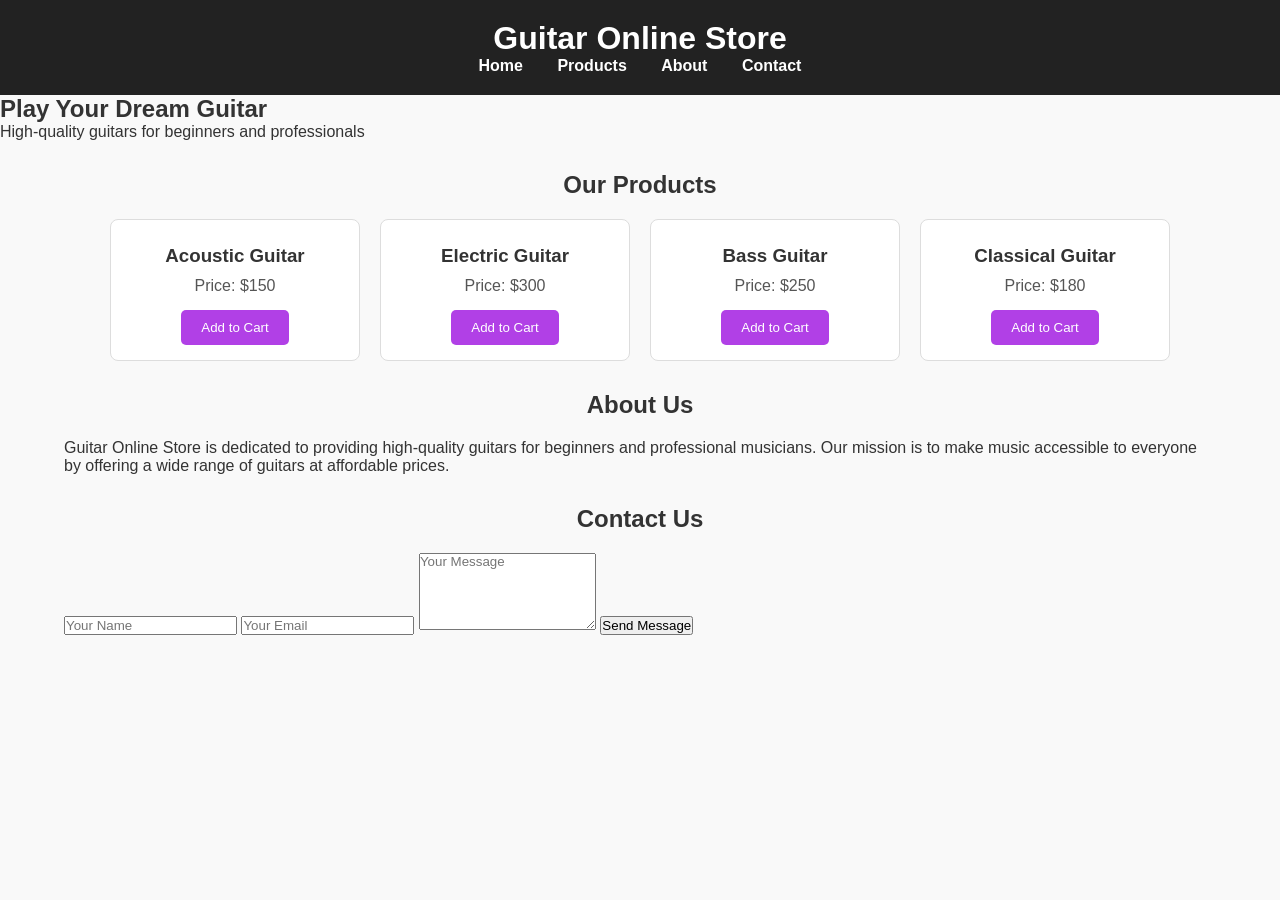
==== index.html @ a0023489 "first commit" ====
<!DOCTYPE html>
<html lang="en">
<head>
  <title>Guitar Online Store</title>
    <style>
       
        * {
            margin: 0;
            padding: 0;
            box-sizing: border-box;
            font-family: Arial, sans-serif;
        }

        body {
            background-color: #f9f9f9;
            color: #333;
        }

        header {
            background-color: #222;
            color: white;
            padding: 20px;
            text-align: center;
        }

        nav a {
            color: white;
            margin: 0 15px;
            text-decoration: none;
            font-weight: bold;
            
        }

        .container {
            width: 90%;
            max-width: 1200px;
            margin: 30px auto;
        }

        h2 {
            margin-bottom: 20px;
            text-align: center;
        }

        .products {
            display: flex;
            flex-wrap: wrap;
            gap: 20px;
            justify-content: center;
        }

        .product {
            background-color: white;
            border: 1px solid #ddd;
            border-radius: 8px;
            width: 250px;
            padding: 15px;
            text-align: center;
            transition: 0.3s;
     
        }

        .product img {
            width: 100%;
            height: 200px;
            object-fit: cover;
            border-radius: 5px;
        }

        .product h3 {
            margin: 10px 0;
        }

        .product p {
            color: #555;
            margin-bottom: 15px;
        }

        .product button {
            padding: 10px 20px;
            border: none;
            background-color: #b140e6;
            color: white;
            border-radius: 5px;
            cursor: pointer;
        }

        .product button:hover {
            background-color: #a649f3;
        }

        footer {
            background-color: #222;
            color: white;
            text-align: center;
            padding: 15px;
            margin-top: 30px;
        }
    </style>
</head>
<body>

    <header>
        <h1>Guitar Online Store</h1>
        <nav>
            <a href="#home">Home</a>
            <a href="#products">Products</a>
            <a href="#about">About</a>
            <a href="#contact">Contact</a>
        </nav>
    </header>

    <section class="hero" id="home">
        <h1>Play Your Dream Guitar</h1>
        <p>High-quality guitars for beginners and professionals</p>
        
    <section id="products">
        <div class="container">
            <h2 style="text-align:center;">Our Products</h2>
            <div class="products">
                <div class="product">
                    <h3>Acoustic Guitar</h3>
                    <p>Price: $150</p>
                    <button>Add to Cart</button>
                </div>
                <div class="product">

                    <h3>Electric Guitar</h3>
                    <p>Price: $300</p>
                    <button>Add to Cart</button>
                </div>
                <div class="product">
                    
                    <h3>Bass Guitar</h3>
                    <p>Price: $250</p>
                    <button>Add to Cart</button>
                </div>
                <div class="product">
                    
                    <h3>Classical Guitar</h3>
                    <p>Price: $180</p>
                    <button>Add to Cart</button>
                </div>
            </div>
        </div>
    </section>

    <section id="about">
        <div class="container about">
            <h2>About Us</h2>
            <p>Guitar Online Store is dedicated to providing high-quality guitars for beginners and professional musicians. Our mission is to make music accessible to everyone by offering a wide range of guitars at affordable prices.</p>
        </div>
    </section>

    <section id="contact">
        <div class="container">
            <h2 style="text-align:center;">Contact Us</h2>
            <form>
                <input type="text" placeholder="Your Name" required>
                <input type="email" placeholder="Your Email" required>
                <textarea rows="5" placeholder="Your Message" required></textarea>
                <button type="submit" class="submit">Send Message</button>
            </form>
        </div>
    </section>


</body>
</html>
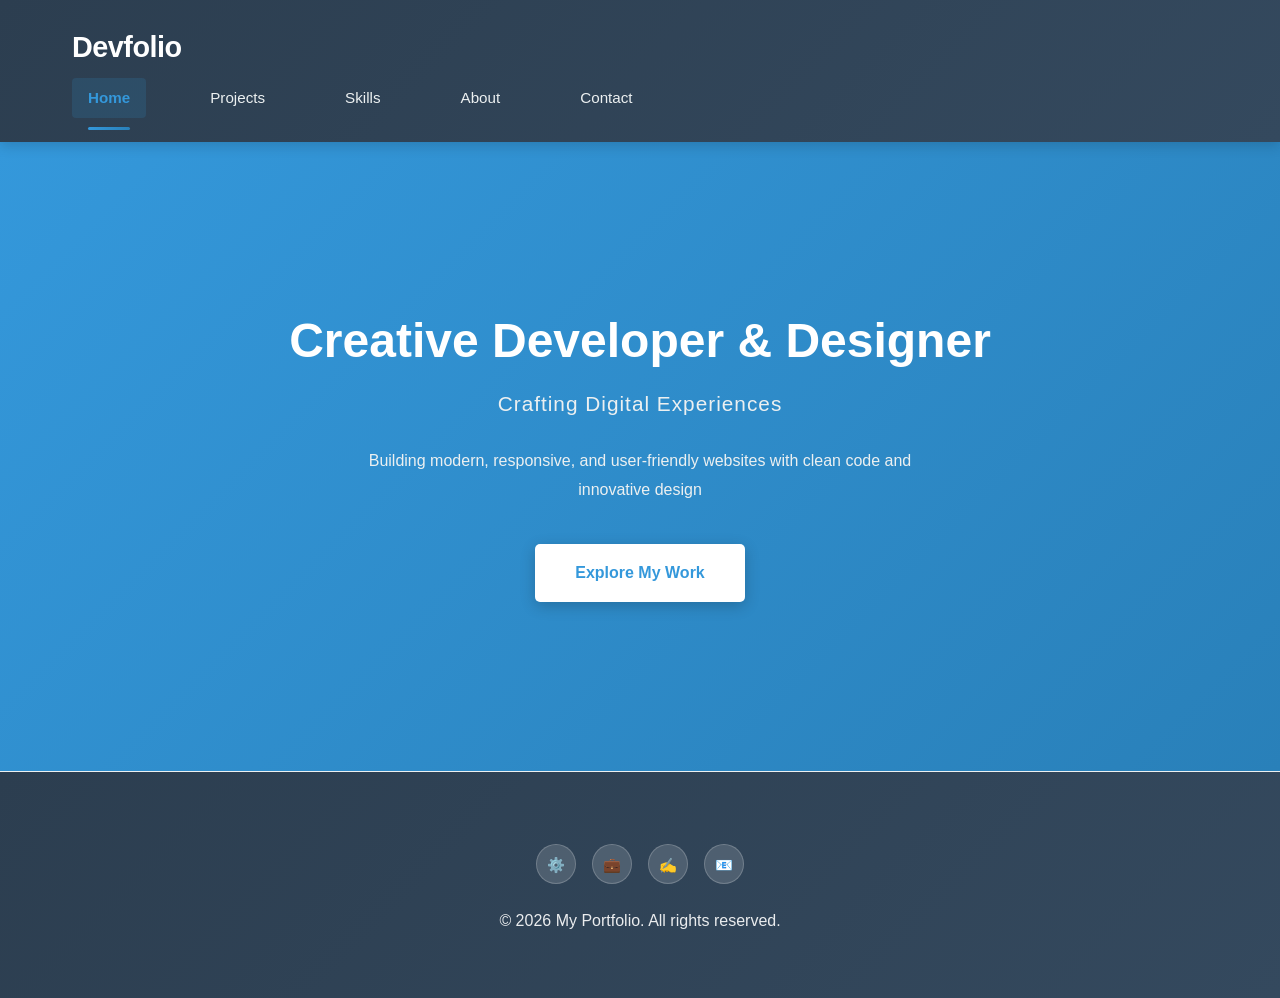
==== commit 17467ebf: "first commit" ====
--- a/index.html
+++ b/index.html
@@ -1,169 +1,43 @@
 <!DOCTYPE html>
 <html lang="en">
 <head>
-  <title>Guitar Online Store</title>
-    <style>
-       
-        * {
-            margin: 0;
-            padding: 0;
-            box-sizing: border-box;
-            font-family: Arial, sans-serif;
-        }
-
-        body {
-            background-color: #f9f9f9;
-            color: #333;
-        }
-
-        header {
-            background-color: #222;
-            color: white;
-            padding: 20px;
-            text-align: center;
-        }
-
-        nav a {
-            color: white;
-            margin: 0 15px;
-            text-decoration: none;
-            font-weight: bold;
-            
-        }
-
-        .container {
-            width: 90%;
-            max-width: 1200px;
-            margin: 30px auto;
-        }
-
-        h2 {
-            margin-bottom: 20px;
-            text-align: center;
-        }
-
-        .products {
-            display: flex;
-            flex-wrap: wrap;
-            gap: 20px;
-            justify-content: center;
-        }
-
-        .product {
-            background-color: white;
-            border: 1px solid #ddd;
-            border-radius: 8px;
-            width: 250px;
-            padding: 15px;
-            text-align: center;
-            transition: 0.3s;
-     
-        }
-
-        .product img {
-            width: 100%;
-            height: 200px;
-            object-fit: cover;
-            border-radius: 5px;
-        }
-
-        .product h3 {
-            margin: 10px 0;
-        }
-
-        .product p {
-            color: #555;
-            margin-bottom: 15px;
-        }
-
-        .product button {
-            padding: 10px 20px;
-            border: none;
-            background-color: #b140e6;
-            color: white;
-            border-radius: 5px;
-            cursor: pointer;
-        }
-
-        .product button:hover {
-            background-color: #a649f3;
-        }
-
-        footer {
-            background-color: #222;
-            color: white;
-            text-align: center;
-            padding: 15px;
-            margin-top: 30px;
-        }
-    </style>
+    <meta charset="UTF-8">
+    <meta name="viewport" content="width=device-width, initial-scale=1.0">
+    <title>Home | My Portfolio</title>
+    <link rel="stylesheet" href="style.css">
+    <script src="script.js" defer></script>
 </head>
 <body>
 
-    <header>
-        <h1>Guitar Online Store</h1>
+<header>
+    <div class="container">
+        <h1>Devfolio</h1>
         <nav>
-            <a href="#home">Home</a>
-            <a href="#products">Products</a>
-            <a href="#about">About</a>
-            <a href="#contact">Contact</a>
+            <a href="index.html">Home</a>
+            <a href="projects.html">Projects</a>
+            <a href="skills.html">Skills</a>
+            <a href="about.html">About</a>
+            <a href="contact.html">Contact</a>
         </nav>
-    </header>
+    </div>
+</header>
 
-    <section class="hero" id="home">
-        <h1>Play Your Dream Guitar</h1>
-        <p>High-quality guitars for beginners and professionals</p>
-        
-    <section id="products">
-        <div class="container">
-            <h2 style="text-align:center;">Our Products</h2>
-            <div class="products">
-                <div class="product">
-                    <h3>Acoustic Guitar</h3>
-                    <p>Price: $150</p>
-                    <button>Add to Cart</button>
-                </div>
-                <div class="product">
+<section class="hero">
+    <h1>Creative Developer & Designer</h1>
+    <p class="subtitle">Crafting Digital Experiences</p>
+    <p>Building modern, responsive, and user-friendly websites with clean code and innovative design</p>
+    <a href="projects.html">Explore My Work</a>
+</section>
 
-                    <h3>Electric Guitar</h3>
-                    <p>Price: $300</p>
-                    <button>Add to Cart</button>
-                </div>
-                <div class="product">
-                    
-                    <h3>Bass Guitar</h3>
-                    <p>Price: $250</p>
-                    <button>Add to Cart</button>
-                </div>
-                <div class="product">
-                    
-                    <h3>Classical Guitar</h3>
-                    <p>Price: $180</p>
-                    <button>Add to Cart</button>
-                </div>
-            </div>
-        </div>
-    </section>
-
-    <section id="about">
-        <div class="container about">
-            <h2>About Us</h2>
-            <p>Guitar Online Store is dedicated to providing high-quality guitars for beginners and professional musicians. Our mission is to make music accessible to everyone by offering a wide range of guitars at affordable prices.</p>
-        </div>
-    </section>
-
-    <section id="contact">
-        <div class="container">
-            <h2 style="text-align:center;">Contact Us</h2>
-            <form>
-                <input type="text" placeholder="Your Name" required>
-                <input type="email" placeholder="Your Email" required>
-                <textarea rows="5" placeholder="Your Message" required></textarea>
-                <button type="submit" class="submit">Send Message</button>
-            </form>
-        </div>
-    </section>
-
+<footer>
+    <div class="social-links">
+        <a href="https://github.com" target="_blank" title="GitHub">⚙️</a>
+        <a href="https://linkedin.com" target="_blank" title="LinkedIn">💼</a>
+        <a href="https://twitter.com" target="_blank" title="Twitter">✍️</a>
+        <a href="mailto:your.email@example.com" title="Email">📧</a>
+    </div>
+    <p>&copy; 2026 My Portfolio. All rights reserved.</p>
+</footer>
 
 </body>
-</html>+</html>
--- a/style.css
+++ b/style.css
@@ -0,0 +1,574 @@
+/* IMPROVED PORTFOLIO STYLESHEET */
+
+* {
+    margin: 0;
+    padding: 0;
+    box-sizing: border-box;
+}
+
+html {
+    scroll-behavior: smooth;
+}
+
+body {
+    font-family: 'Segoe UI', Tahoma, Geneva, Verdana, sans-serif;
+    line-height: 1.6;
+    color: #2c3e50;
+    background: #f8f9fa;
+    font-size: 16px;
+}
+
+.container {
+    max-width: 1200px;
+    margin: 0 auto;
+    padding: 0 2rem;
+}
+
+/* HEADER & NAVIGATION */
+header {
+    background: linear-gradient(135deg, #2c3e50 0%, #34495e 100%);
+    color: white;
+    padding: 1.5rem 0;
+    position: sticky;
+    top: 0;
+    z-index: 1000;
+    box-shadow: 0 4px 12px rgba(0, 0, 0, 0.15);
+}
+
+header h1 {
+    margin-bottom: 0.5rem;
+    font-size: 1.8rem;
+    font-weight: 700;
+    letter-spacing: -0.5px;
+}
+
+nav {
+    display: flex;
+    gap: 3rem;
+    flex-wrap: wrap;
+    align-items: center;
+}
+
+nav a {
+    color: #ecf0f1;
+    text-decoration: none;
+    font-size: 0.95rem;
+    font-weight: 500;
+    transition: all 0.3s cubic-bezier(0.25, 0.46, 0.45, 0.94);
+    position: relative;
+    padding: 0.5rem 1rem;
+    border-radius: 4px;
+    display: flex;
+    align-items: center;
+}
+
+nav a.active {
+    color: #3498db;
+    background: rgba(52, 152, 219, 0.15);
+    font-weight: 600;
+}
+
+nav a.active::after {
+    content: '';
+    position: absolute;
+    bottom: -12px;
+    left: 1rem;
+    width: calc(100% - 2rem);
+    height: 3px;
+    background: linear-gradient(90deg, #3498db 0%, #2980b9 100%);
+    border-radius: 2px;
+    animation: slideUnderline 0.4s cubic-bezier(0.25, 0.46, 0.45, 0.94);
+}
+
+@keyframes slideUnderline {
+    from {
+        width: 0;
+        opacity: 0;
+    }
+    to {
+        width: calc(100% - 2rem);
+        opacity: 1;
+    }
+}
+
+/* HERO SECTION */
+.hero {
+    background: linear-gradient(135deg, #3498db 0%, #2980b9 100%);
+    color: white;
+    padding: 8rem 2rem;
+    text-align: center;
+    min-height: 70vh;
+    display: flex;
+    flex-direction: column;
+    justify-content: center;
+    align-items: center;
+}
+
+.hero h1 {
+    font-size: 3rem;
+    margin-bottom: 1rem;
+    font-weight: 700;
+    line-height: 1.2;
+}
+
+.hero .subtitle {
+    font-size: 1.3rem;
+    margin-bottom: 1.5rem;
+    color: #ecf0f1;
+    font-weight: 300;
+    letter-spacing: 1px;
+}
+
+.hero p {
+    font-size: 1rem;
+    margin-bottom: 2.5rem;
+    max-width: 600px;
+    margin-left: auto;
+    margin-right: auto;
+    color: #ecf0f1;
+    line-height: 1.8;
+}
+
+.hero a {
+    display: inline-block;
+    background: white;
+    color: #3498db;
+    padding: 1rem 2.5rem;
+    text-decoration: none;
+    border-radius: 5px;
+    font-weight: 600;
+    transition: all 0.3s ease;
+    box-shadow: 0 4px 15px rgba(0, 0, 0, 0.2);
+}
+
+.hero a:hover {
+    background: #ecf0f1;
+    transform: translateY(-2px);
+    box-shadow: 0 6px 20px rgba(0, 0, 0, 0.3);
+}
+
+/* SECTIONS */
+section {
+    padding: 5rem 2rem;
+    margin: 0;
+    background: white;
+    border-bottom: 1px solid #ecf0f1;
+}
+
+section h2 {
+    font-size: 2.2rem;
+    margin-bottom: 3rem;
+    font-weight: 700;
+    color: #2c3e50;
+    text-align: center;
+    position: relative;
+    padding-bottom: 1.5rem;
+}
+
+section h2::after {
+    content: '';
+    position: absolute;
+    bottom: 0;
+    left: 50%;
+    transform: translateX(-50%);
+    width: 80px;
+    height: 3px;
+    background: linear-gradient(90deg, #3498db, #2980b9);
+}
+
+section h3 {
+    font-size: 1.3rem;
+    margin-top: 2rem;
+    margin-bottom: 1rem;
+    font-weight: 600;
+    color: #2c3e50;
+}
+
+section p {
+    margin-bottom: 1.2rem;
+    line-height: 1.8;
+    color: #555;
+}
+
+/* PROJECTS GRID */
+.projects {
+    display: grid;
+    grid-template-columns: repeat(auto-fit, minmax(280px, 1fr));
+    gap: 2.5rem;
+}
+
+.project-card {
+    border: 1px solid #ecf0f1;
+    border-radius: 8px;
+    overflow: hidden;
+    background: white;
+    box-shadow: 0 2px 8px rgba(0, 0, 0, 0.08);
+    transition: all 0.3s ease;
+}
+
+.project-card img {
+    width: 100%;
+    height: 200px;
+    object-fit: cover;
+    transition: transform 0.3s ease;
+}
+
+.project-card h3 {
+    padding: 1.3rem 1.3rem 0.5rem;
+    margin-top: 0;
+    font-size: 1.2rem;
+    color: #2c3e50;
+}
+
+.project-card p {
+    padding: 0 1.3rem 1.3rem;
+    font-size: 0.95rem;
+    color: #666;
+}
+
+.project-card:hover {
+    transform: translateY(-8px);
+    box-shadow: 0 8px 20px rgba(0, 0, 0, 0.12);
+    border-color: #3498db;
+}
+
+.project-card:hover img {
+    transform: scale(1.05);
+}
+
+/* SKILLS GRID */
+.skills-grid {
+    display: grid;
+    grid-template-columns: repeat(auto-fit, minmax(150px, 1fr));
+    gap: 2rem;
+}
+
+.skill-item {
+    border: 2px solid #ecf0f1;
+    padding: 2rem 1.5rem;
+    text-align: center;
+    border-radius: 8px;
+    background: linear-gradient(135deg, #f8f9fa, white);
+    transition: all 0.3s ease;
+}
+
+.skill-item h3 {
+    margin-top: 0;
+    font-size: 1.1rem;
+    color: #2c3e50;
+    margin-bottom: 0.5rem;
+    font-weight: 600;
+}
+
+.skill-item p {
+    font-size: 0.85rem;
+    color: #7f8c8d;
+    text-transform: uppercase;
+    letter-spacing: 0.5px;
+    margin: 0;
+}
+
+.skill-item:hover {
+    border-color: #3498db;
+    background: linear-gradient(135deg, #ecf9ff, white);
+    box-shadow: 0 4px 12px rgba(52, 152, 219, 0.15);
+    transform: translateY(-4px);
+}
+
+/* ABOUT PAGE */
+.about {
+    background: linear-gradient(135deg, #f8f9fa, white);
+}
+
+.about h3 {
+    font-size: 1.3rem;
+    margin-top: 2.5rem;
+    margin-bottom: 1rem;
+    font-weight: 600;
+    color: #3498db;
+    border-left: 4px solid #3498db;
+    padding-left: 1rem;
+}
+
+.about p {
+    margin-bottom: 1.2rem;
+    line-height: 1.8;
+    color: #555;
+}
+
+.simple-cta {
+    display: inline-block;
+    background: #3498db;
+    color: white;
+    padding: 0.9rem 2.2rem;
+    text-decoration: none;
+    border-radius: 5px;
+    font-weight: 600;
+    transition: all 0.3s ease;
+    margin-top: 1.5rem;
+    box-shadow: 0 2px 8px rgba(52, 152, 219, 0.3);
+}
+
+.simple-cta:hover {
+    background: #2980b9;
+    transform: translateY(-2px);
+    box-shadow: 0 4px 12px rgba(52, 152, 219, 0.4);
+}
+
+/* CONTACT FORM */
+.contact {
+    background: linear-gradient(135deg, #f8f9fa, white);
+}
+
+form {
+    max-width: 600px;
+    margin: 0 auto;
+}
+
+.form-group {
+    margin-bottom: 1.8rem;
+}
+
+label {
+    display: block;
+    margin-bottom: 0.7rem;
+    font-weight: 600;
+    font-size: 0.95rem;
+    color: #2c3e50;
+}
+
+input,
+textarea {
+    width: 100%;
+    padding: 0.9rem;
+    border: 2px solid #ecf0f1;
+    border-radius: 5px;
+    font-family: inherit;
+    font-size: 1rem;
+    transition: all 0.3s ease;
+    background: white;
+}
+
+input::placeholder,
+textarea::placeholder {
+    color: #bdc3c7;
+}
+
+input:focus,
+textarea:focus {
+    outline: none;
+    border-color: #3498db;
+    background: white;
+    box-shadow: 0 0 0 3px rgba(52, 152, 219, 0.1);
+}
+
+textarea {
+    min-height: 150px;
+    resize: vertical;
+}
+
+button {
+    background: linear-gradient(135deg, #3498db, #2980b9);
+    color: white;
+    padding: 1rem 2.5rem;
+    border: none;
+    border-radius: 5px;
+    font-size: 1rem;
+    font-weight: 600;
+    cursor: pointer;
+    transition: all 0.3s ease;
+    box-shadow: 0 2px 8px rgba(52, 152, 219, 0.3);
+    text-transform: uppercase;
+    letter-spacing: 0.5px;
+}
+
+button:hover {
+    background: linear-gradient(135deg, #2980b9, #1e5a7a);
+    transform: translateY(-2px);
+    box-shadow: 0 4px 12px rgba(52, 152, 219, 0.4);
+}
+
+/* FOOTER */
+footer {
+    background: linear-gradient(135deg, #2c3e50, #34495e);
+    color: white;
+    text-align: center;
+    padding: 3rem 2rem;
+}
+
+footer p {
+    margin-bottom: 1rem;
+    opacity: 0.9;
+}
+
+.social-links {
+    margin: 1.5rem 0;
+    display: flex;
+    justify-content: center;
+    gap: 1rem;
+    flex-wrap: wrap;
+}
+
+.social-links a {
+    display: inline-block;
+    width: 40px;
+    height: 40px;
+    background: rgba(255, 255, 255, 0.15);
+    color: white;
+    text-decoration: none;
+    border-radius: 50%;
+    text-align: center;
+    line-height: 40px;
+    transition: all 0.3s ease;
+    border: 1px solid rgba(255, 255, 255, 0.2);
+    font-weight: 600;
+    font-size: 0.9rem;
+}
+
+.social-links a:hover {
+    background: #3498db;
+    transform: translateY(-3px);
+    border-color: #3498db;
+}
+
+/* RESPONSIVE */
+@media (max-width: 768px) {
+    header h1 {
+        font-size: 1.4rem;
+    }
+
+    nav {
+        gap: 1.5rem;
+    }
+
+    nav a {
+        font-size: 0.85rem;
+        padding: 0.4rem 0.8rem;
+    }
+
+    nav a.active::after {
+        left: 0.8rem;
+        width: calc(100% - 1.6rem);
+    }
+
+    .hero {
+        padding: 5rem 2rem;
+    }
+
+    .hero h1 {
+        font-size: 2rem;
+    }
+
+    .hero .subtitle {
+        font-size: 1.1rem;
+    }
+
+    section {
+        padding: 3.5rem 2rem;
+    }
+
+    section h2 {
+        font-size: 1.8rem;
+        margin-bottom: 2.5rem;
+    }
+
+    .projects {
+        grid-template-columns: repeat(auto-fit, minmax(200px, 1fr));
+        gap: 1.5rem;
+    }
+
+    .skills-grid {
+        grid-template-columns: repeat(auto-fit, minmax(120px, 1fr));
+        gap: 1.2rem;
+    }
+}
+
+@media (max-width: 600px) {
+    .container {
+        padding: 0 1.5rem;
+    }
+
+    header {
+        padding: 1rem 0;
+    }
+
+    header h1 {
+        font-size: 1.2rem;
+    }
+
+    nav {
+        gap: 0.5rem;
+        flex-wrap: nowrap;
+        justify-content: flex-start;
+        overflow-x: auto;
+    }
+
+    nav a {
+        font-size: 0.8rem;
+        padding: 0.4rem 0.6rem;
+        white-space: nowrap;
+    }
+
+    nav a.active::after {
+        left: 0.6rem;
+        width: calc(100% - 1.2rem);
+        bottom: -10px;
+    }
+
+    .hero {
+        padding: 3rem 1.5rem;
+        min-height: auto;
+    }
+
+    .hero h1 {
+        font-size: 1.5rem;
+        margin-bottom: 0.8rem;
+    }
+
+    .hero .subtitle {
+        font-size: 1rem;
+    }
+
+    section {
+        padding: 2.5rem 1.5rem;
+    }
+
+    section h2 {
+        font-size: 1.5rem;
+        margin-bottom: 2rem;
+    }
+
+    .projects {
+        grid-template-columns: 1fr;
+        gap: 1.5rem;
+    }
+
+    .project-card h3 {
+        font-size: 1.1rem;
+    }
+
+    .skills-grid {
+        grid-template-columns: repeat(2, 1fr);
+        gap: 1rem;
+    }
+
+    .skill-item {
+        padding: 1.5rem 1rem;
+    }
+
+    .skill-item h3 {
+        font-size: 1rem;
+    }
+
+    .skill-item p {
+        font-size: 0.75rem;
+    }
+
+    button {
+        width: 100%;
+    }
+
+    footer {
+        padding: 2rem 1.5rem;
+    }
+}
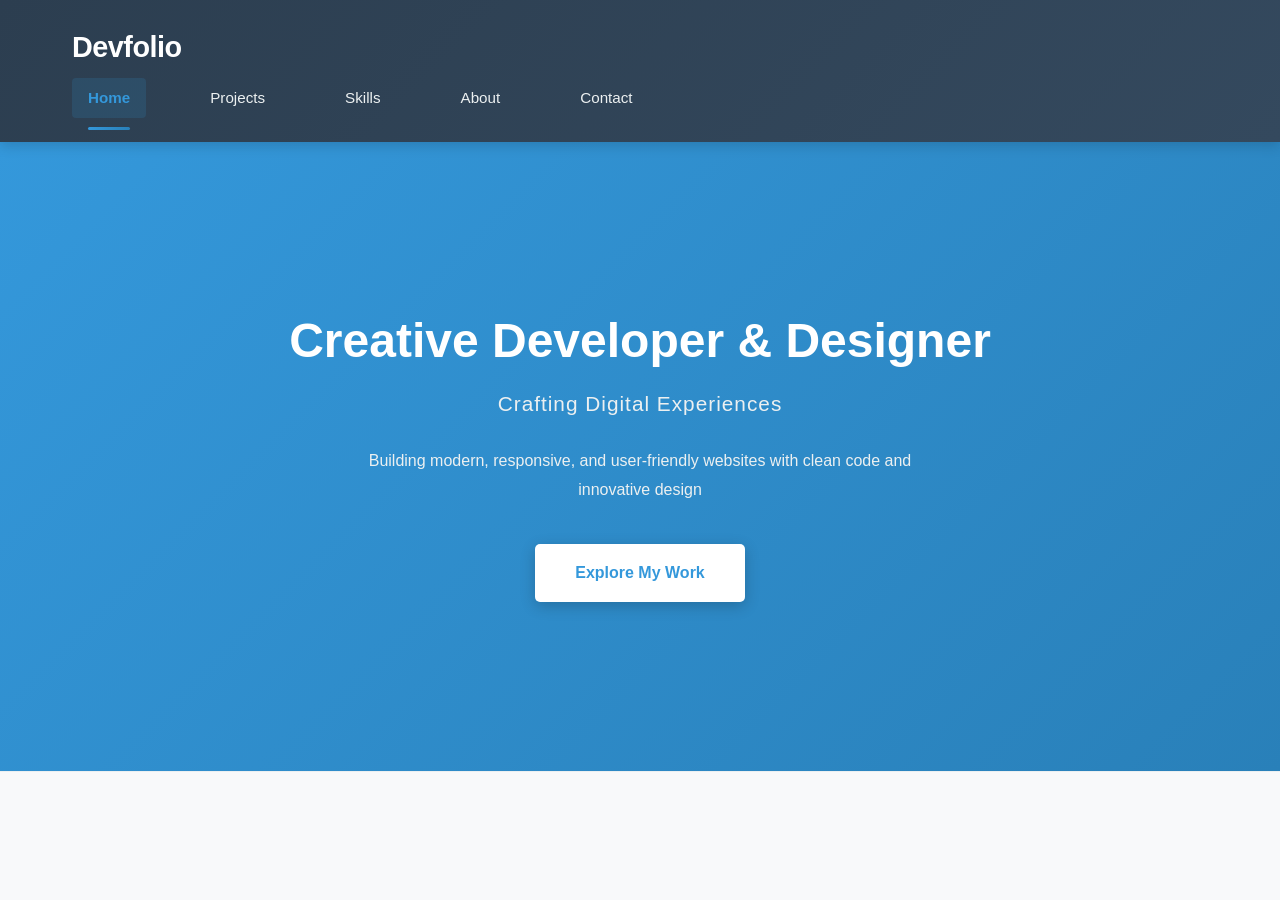
==== commit 019803d7: "first commit" ====
--- a/index.html
+++ b/index.html
@@ -29,15 +29,3 @@
     <a href="projects.html">Explore My Work</a>
 </section>
 
-<footer>
-    <div class="social-links">
-        <a href="https://github.com" target="_blank" title="GitHub">⚙️</a>
-        <a href="https://linkedin.com" target="_blank" title="LinkedIn">💼</a>
-        <a href="https://twitter.com" target="_blank" title="Twitter">✍️</a>
-        <a href="mailto:your.email@example.com" title="Email">📧</a>
-    </div>
-    <p>&copy; 2026 My Portfolio. All rights reserved.</p>
-</footer>
-
-</body>
-</html>
--- a/style.css
+++ b/style.css
@@ -77,18 +77,6 @@
     height: 3px;
     background: linear-gradient(90deg, #3498db 0%, #2980b9 100%);
     border-radius: 2px;
-    animation: slideUnderline 0.4s cubic-bezier(0.25, 0.46, 0.45, 0.94);
-}
-
-@keyframes slideUnderline {
-    from {
-        width: 0;
-        opacity: 0;
-    }
-    to {
-        width: calc(100% - 2rem);
-        opacity: 1;
-    }
 }
 
 /* HERO SECTION */
@@ -143,8 +131,7 @@
 
 .hero a:hover {
     background: #ecf0f1;
-    transform: translateY(-2px);
-    box-shadow: 0 6px 20px rgba(0, 0, 0, 0.3);
+    opacity: 0.9;
 }
 
 /* SECTIONS */
@@ -227,13 +214,8 @@
 }
 
 .project-card:hover {
-    transform: translateY(-8px);
-    box-shadow: 0 8px 20px rgba(0, 0, 0, 0.12);
+    box-shadow: 0 6px 16px rgba(0, 0, 0, 0.1);
     border-color: #3498db;
-}
-
-.project-card:hover img {
-    transform: scale(1.05);
 }
 
 /* SKILLS GRID */
@@ -270,9 +252,7 @@
 
 .skill-item:hover {
     border-color: #3498db;
-    background: linear-gradient(135deg, #ecf9ff, white);
-    box-shadow: 0 4px 12px rgba(52, 152, 219, 0.15);
-    transform: translateY(-4px);
+    box-shadow: 0 2px 8px rgba(52, 152, 219, 0.1);
 }
 
 /* ABOUT PAGE */
@@ -311,8 +291,6 @@
 
 .simple-cta:hover {
     background: #2980b9;
-    transform: translateY(-2px);
-    box-shadow: 0 4px 12px rgba(52, 152, 219, 0.4);
 }
 
 /* CONTACT FORM */
@@ -383,9 +361,7 @@
 }
 
 button:hover {
-    background: linear-gradient(135deg, #2980b9, #1e5a7a);
-    transform: translateY(-2px);
-    box-shadow: 0 4px 12px rgba(52, 152, 219, 0.4);
+    opacity: 0.9;
 }
 
 /* FOOTER */
@@ -427,7 +403,6 @@
 
 .social-links a:hover {
     background: #3498db;
-    transform: translateY(-3px);
     border-color: #3498db;
 }
 
